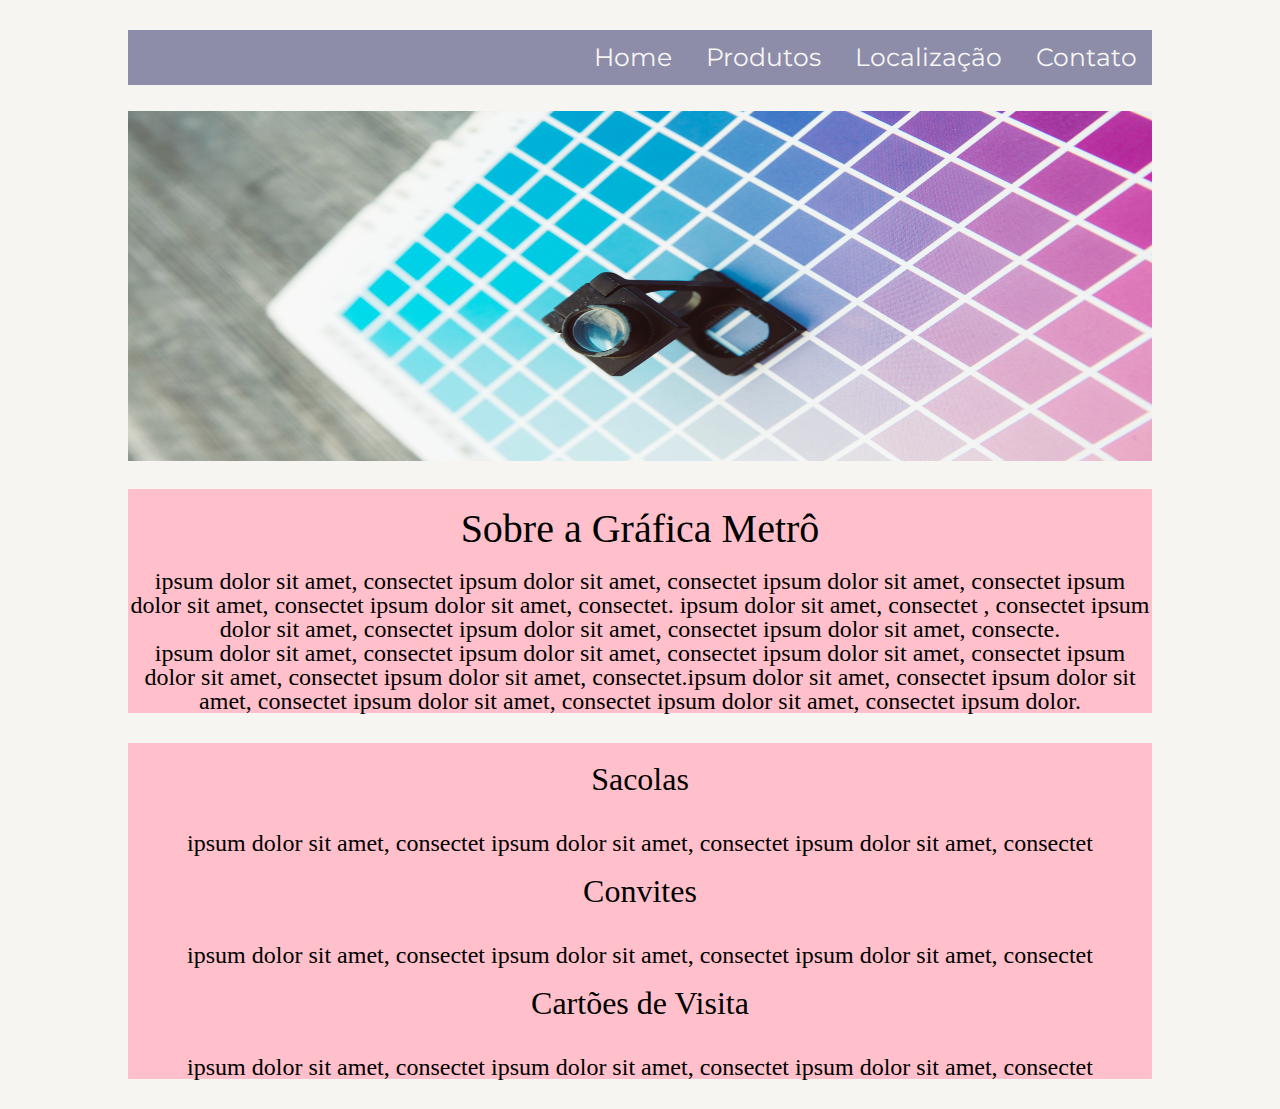
==== index.html @ ffae9090 "Html e css criado. Header e nav  estruturados" ====
<!DOCTYPE html>
<html lang="pt-Br">
<head>
   <meta charset="UTF-8">
   <meta http-equiv="X-UA-Compatible" content="IE=edge">
   <meta name="viewport" content="width=device-width, initial-scale=1.0">
   <link rel="stylesheet" href="css/reset.css">
   <link rel="stylesheet" href="css/style.css">
   <link rel="preconnect" href="https://fonts.googleapis.com">
<link rel="preconnect" href="https://fonts.gstatic.com" crossorigin>
<link href="https://fonts.googleapis.com/css2?family=Montserrat:ital,wght@0,300;0,400;0,700;1,300;1,400;1,700&family=Open+Sans:ital,wght@0,300;0,400;0,700;1,300;1,400;1,700&display=swap" rel="stylesheet">
   <title>Gráfica Metro</title>
</head>
<body>
   <header class="header-home">
      <div class="header">
         <nav>
            <ul class="nav">
               <li><a href="#">Home</a></li>
               <li><a href="#">Produtos</a></li>
               <li><a href="#">Localização</a></li>
               <li><a href="#">Contato</a></li>
            </ul>
         </nav>
      </div>
   </header>

   <main>
   <img src="img/header image.jpg" alt="Paleta de cores" class="banner">
   
   <section class="container">
      <h2 class="titulo-principal">Sobre a Gráfica Metrô</h2>

      <p class="text">ipsum dolor sit amet, consectet ipsum dolor sit amet, consectet ipsum dolor sit amet, consectet ipsum dolor sit amet, consectet ipsum dolor sit amet, consectet. ipsum dolor sit amet, consectet , consectet ipsum dolor sit amet, consectet ipsum dolor sit amet, consectet ipsum dolor sit amet, consecte.</p>

      <p>ipsum dolor sit amet, consectet ipsum dolor sit amet, consectet ipsum dolor sit amet, consectet ipsum dolor sit amet, consectet ipsum dolor sit amet, consectet.ipsum dolor sit amet, consectet ipsum dolor sit amet, consectet ipsum dolor sit amet, consectet ipsum dolor sit amet, consectet ipsum dolor.</p>
      
   </section>

   <section>
      <ul class="produtos">
         <li>
            <h2 class="titulo_produtos">Sacolas</h2>
            <img src="" alt="">
            <p class="descricao">ipsum dolor sit amet, consectet ipsum dolor sit amet, consectet ipsum dolor sit amet, consectet</p>
         </li>
         <li>
            <h2 class="titulo_produtos">Convites</h2>
            <img src="" alt="">
            <p class="descricao">ipsum dolor sit amet, consectet ipsum dolor sit amet, consectet ipsum dolor sit amet, consectet</p>
         </li>
         <li>
            <h2 class="titulo_produtos">Cartões de Visita</h2>
            <img src="" alt="">
            <p class="descricao">ipsum dolor sit amet, consectet ipsum dolor sit amet, consectet ipsum dolor sit amet, consectet</p>
         </li>
      </ul>
   </section>
   </main>
</body>
</html>
---- css/style.css ----
:root{
   --silver:#DFDFDE;
   --light-silver:#F7F5F2;
   --grey-silver:#8D8DAA;
   --pink: rgb(245, 109, 145);
   --montserrat:'Montserrat', sans-serif;
}

body{
   background-color:var(--light-silver);
}

section{
   width:80%;
   background-color: pink;
   margin: 0 auto;
   margin-bottom:30px;
}

.header nav{
   background:var(--grey-silver);
   width:80%;
   height:55px;
   margin:0 auto;
   margin-top:30px;
}

nav{
   display: flex;
   flex-wrap: nowrap;
   align-items: center;
   justify-content:end;
   flex-direction: row;
   align-content: space-between;
}

nav li{
   display:inline;
   margin: 0 15px 0 15px;

   
}

nav li a{
   text-decoration: none;
   font-family: var(--montserrat);
   color:var(--light-silver);
   font-size:25px
}

.banner{
   margin:2% 10% 2% 10%;
   height:350px;
   width: 80%;
}

.titulo-principal{
   text-align: center;
   padding: 20px;
   font-size: 2.5em;
}

p{
   text-align: center;
   font-size: 1.5em;
}

.titulo_produtos{
   text-align: center;
   padding: 20px;
   font-size: 2em;
}
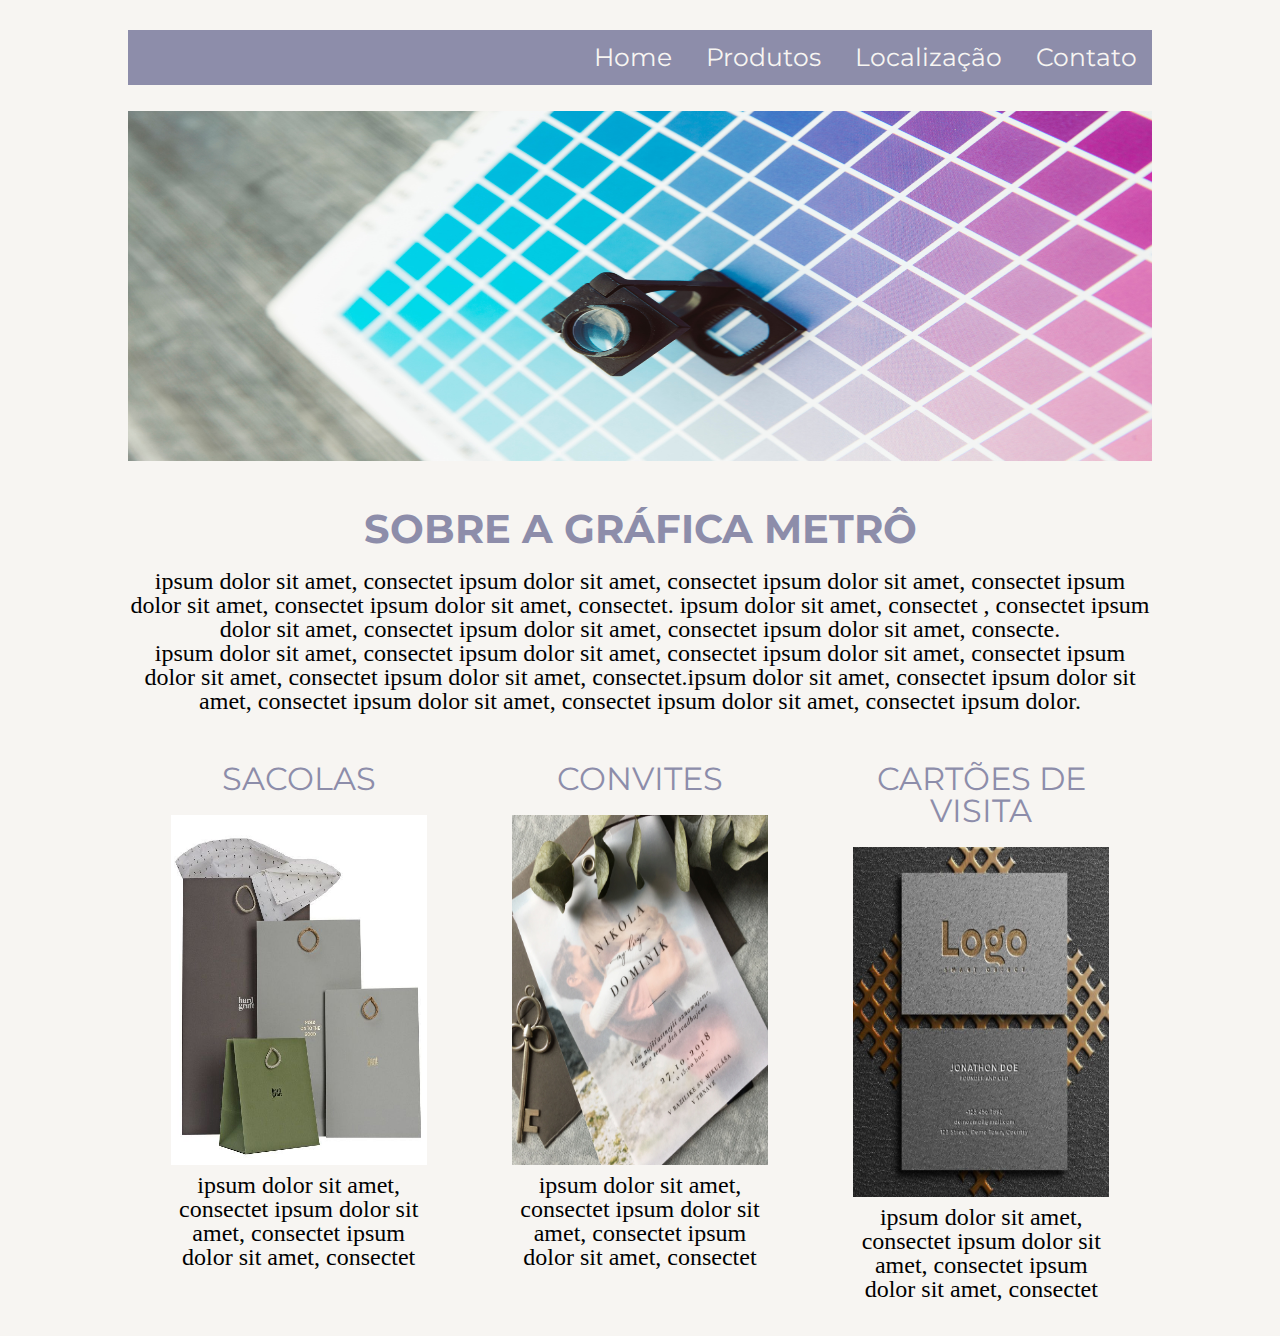
==== commit 1be4753c: "Criado caixas com produtos" ====
--- a/index.html
+++ b/index.html
@@ -41,17 +41,17 @@
       <ul class="produtos">
          <li>
             <h2 class="titulo_produtos">Sacolas</h2>
-            <img src="" alt="">
+            <img src="img/Hard Graft Retail Bags by Progress Packaging Ltd for Hard Graft.jpeg" alt="">
             <p class="descricao">ipsum dolor sit amet, consectet ipsum dolor sit amet, consectet ipsum dolor sit amet, consectet</p>
          </li>
          <li>
             <h2 class="titulo_produtos">Convites</h2>
-            <img src="" alt="">
+            <img src="img/_.jpeg" alt="">
             <p class="descricao">ipsum dolor sit amet, consectet ipsum dolor sit amet, consectet ipsum dolor sit amet, consectet</p>
          </li>
          <li>
             <h2 class="titulo_produtos">Cartões de Visita</h2>
-            <img src="" alt="">
+            <img src="img/Top View Luxury Business Card Mockup Product Mockup.jpeg" alt="">
             <p class="descricao">ipsum dolor sit amet, consectet ipsum dolor sit amet, consectet ipsum dolor sit amet, consectet</p>
          </li>
       </ul>
--- a/css/style.css
+++ b/css/style.css
@@ -12,7 +12,6 @@
 
 section{
    width:80%;
-   background-color: pink;
    margin: 0 auto;
    margin-bottom:30px;
 }
@@ -58,6 +57,12 @@
    text-align: center;
    padding: 20px;
    font-size: 2.5em;
+   font-family: var(--montserrat);
+   text-transform: uppercase;
+   color:var(--grey-silver);
+   font-weight: bold;
+
+
 }
 
 p{
@@ -69,5 +74,27 @@
    text-align: center;
    padding: 20px;
    font-size: 2em;
+   color:var(--grey-silver);
+   
+   font-family: var(--montserrat);
+   text-transform: uppercase;
 }
 
+.produtos{
+   display: flex;flex-direction: row;
+   margin: 0 auto;
+}
+
+.produtos p{
+   font-size: 1.5em;
+   margin: 5px;
+}
+ 
+.produtos li{
+   width: 25%;
+   margin: 0 auto;
+}
+.produtos  li img{
+  width: 100%;
+  height:350px;
+}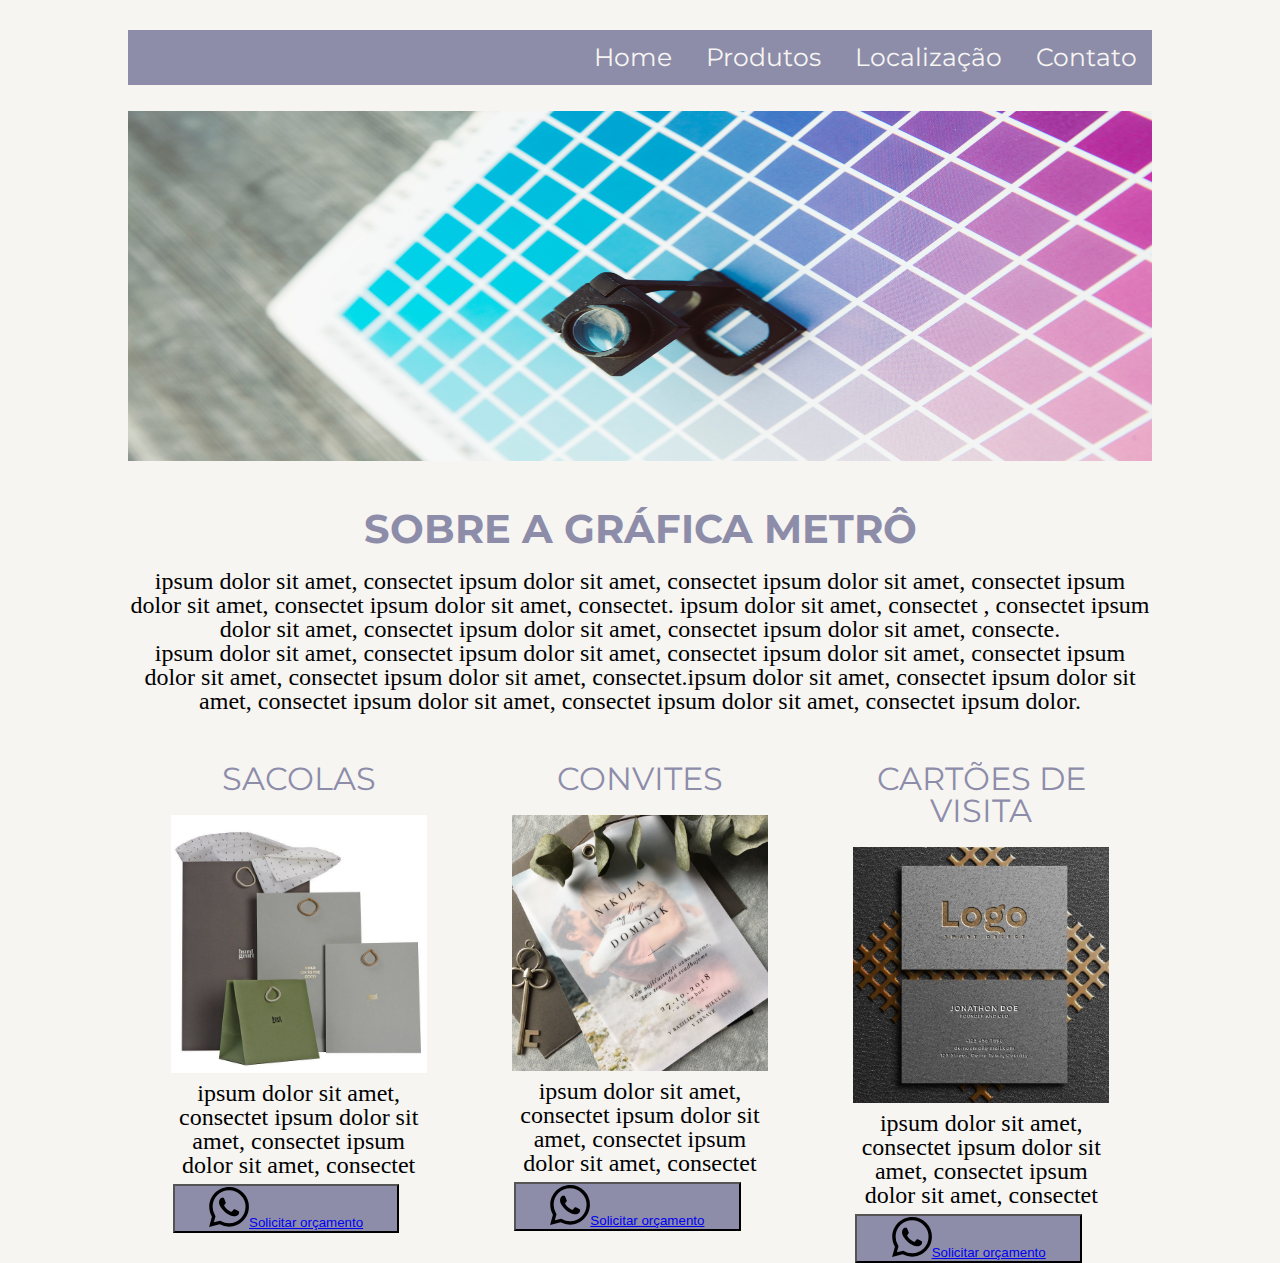
==== commit 41cce0a7: "Implementação de botão para solicitar orçamento. via WhatsApp" ====
--- a/index.html
+++ b/index.html
@@ -41,18 +41,27 @@
       <ul class="produtos">
          <li>
             <h2 class="titulo_produtos">Sacolas</h2>
-            <img src="img/Hard Graft Retail Bags by Progress Packaging Ltd for Hard Graft.jpeg" alt="">
+            <img src="img/Hard Graft Retail Bags by Progress Packaging Ltd for Hard Graft.jpeg" class="produtos-img"alt="">
             <p class="descricao">ipsum dolor sit amet, consectet ipsum dolor sit amet, consectet ipsum dolor sit amet, consectet</p>
+            <div class="btn">
+               <button type="text" class="btn-whats"><a href="#"><img src="img/whatsapp (1).svg" class="btn-whats img">Solicitar orçamento</a></button>
+         </div>
          </li>
          <li>
             <h2 class="titulo_produtos">Convites</h2>
-            <img src="img/_.jpeg" alt="">
+            <img src="img/_.jpeg" class="produtos-img" alt="">
             <p class="descricao">ipsum dolor sit amet, consectet ipsum dolor sit amet, consectet ipsum dolor sit amet, consectet</p>
+            <div class="btn">
+               <button type="text" class="btn-whats"><img src="img/whatsapp (1).svg" class="btn-whats img"><a href="#">Solicitar orçamento</a></button>
+         </div>
          </li>
          <li>
             <h2 class="titulo_produtos">Cartões de Visita</h2>
-            <img src="img/Top View Luxury Business Card Mockup Product Mockup.jpeg" alt="">
+            <img src="img/Top View Luxury Business Card Mockup Product Mockup.jpeg"class="produtos-img" alt="">
             <p class="descricao">ipsum dolor sit amet, consectet ipsum dolor sit amet, consectet ipsum dolor sit amet, consectet</p>
+            <div class="btn">
+               <button type="text" class="btn-whats"><img src="img/whatsapp (1).svg" class="btn-whats img"><a href="#">Solicitar orçamento</a></button>
+         </div>
          </li>
       </ul>
    </section>
--- a/css/style.css
+++ b/css/style.css
@@ -8,6 +8,7 @@
 
 body{
    background-color:var(--light-silver);
+   box-sizing: border-box;
 }
 
 section{
@@ -36,8 +37,6 @@
 nav li{
    display:inline;
    margin: 0 15px 0 15px;
-
-   
 }
 
 nav li a{
@@ -61,8 +60,6 @@
    text-transform: uppercase;
    color:var(--grey-silver);
    font-weight: bold;
-
-
 }
 
 p{
@@ -89,12 +86,27 @@
    font-size: 1.5em;
    margin: 5px;
 }
- 
+
 .produtos li{
    width: 25%;
    margin: 0 auto;
 }
-.produtos  li img{
-  width: 100%;
-  height:350px;
-}+.produtos-img{
+   width: 100%;
+}
+
+.btn{
+   padding:2px;
+   height:10px;
+}
+.btn button {
+   width: 90%;
+   background-color:var(--grey-silver)
+}
+
+.btn-whats .img{
+   width: 40px;
+   justify-content:space-content;
+   
+}
+
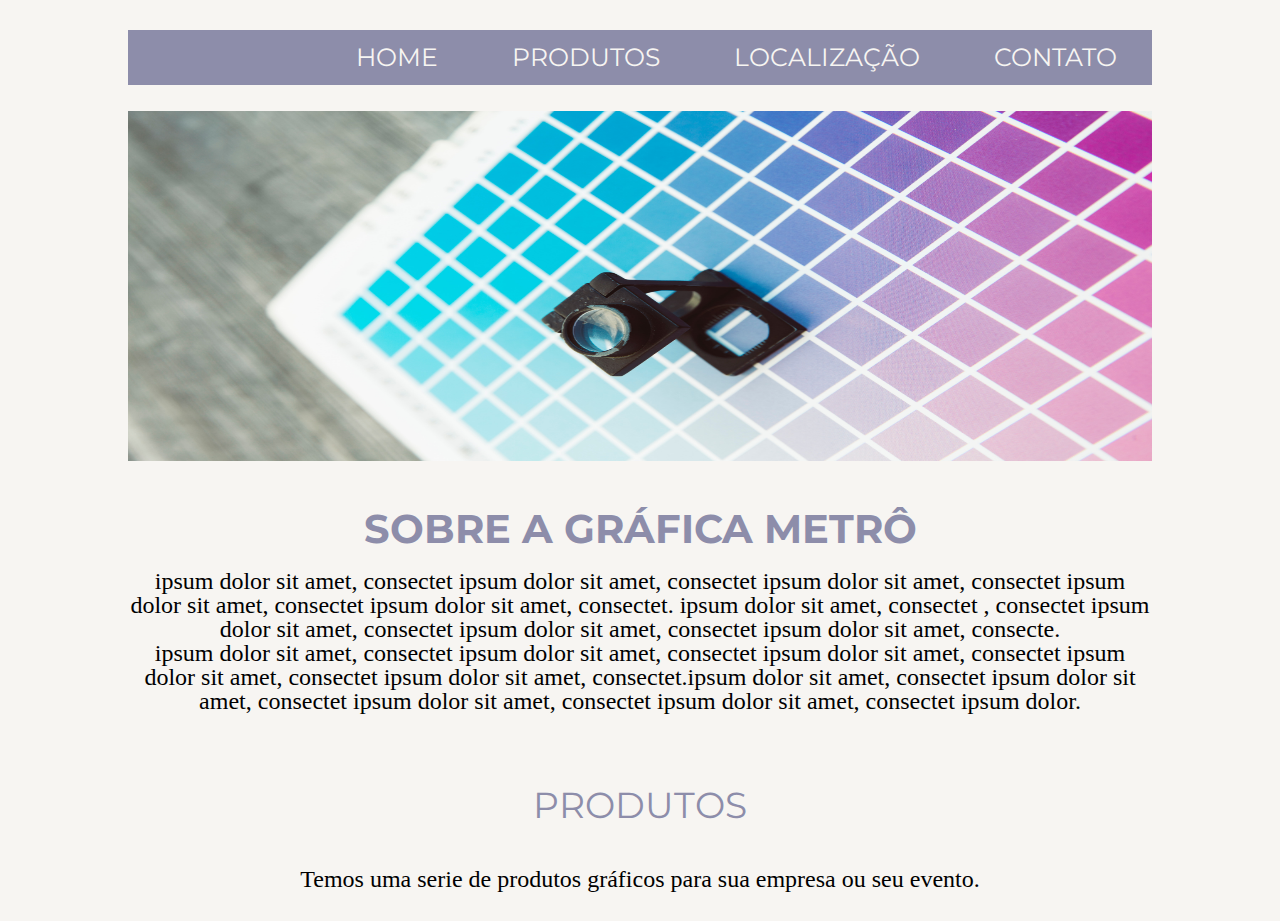
==== commit 36cc9c04: "Pagina de produtos adicionada" ====
--- a/index.html
+++ b/index.html
@@ -11,7 +11,7 @@
 <link href="https://fonts.googleapis.com/css2?family=Montserrat:ital,wght@0,300;0,400;0,700;1,300;1,400;1,700&family=Open+Sans:ital,wght@0,300;0,400;0,700;1,300;1,400;1,700&display=swap" rel="stylesheet">
    <title>Gráfica Metro</title>
 </head>
-<body>
+   <body>
    <header class="header-home">
       <div class="header">
          <nav>
@@ -26,45 +26,25 @@
    </header>
 
    <main>
-   <img src="img/header image.jpg" alt="Paleta de cores" class="banner">
+      <img src="img/header image.jpg" alt="Paleta de cores" class="banner">
    
-   <section class="container">
-      <h2 class="titulo-principal">Sobre a Gráfica Metrô</h2>
+      <section class="container">
+         <h2 class="titulo-principal">Sobre a Gráfica Metrô</h2>
 
-      <p class="text">ipsum dolor sit amet, consectet ipsum dolor sit amet, consectet ipsum dolor sit amet, consectet ipsum dolor sit amet, consectet ipsum dolor sit amet, consectet. ipsum dolor sit amet, consectet , consectet ipsum dolor sit amet, consectet ipsum dolor sit amet, consectet ipsum dolor sit amet, consecte.</p>
+         <p class="text">ipsum dolor sit amet, consectet ipsum dolor sit amet, consectet ipsum dolor sit amet, consectet ipsum dolor sit amet, consectet ipsum dolor sit amet, consectet. ipsum dolor sit amet, consectet , consectet ipsum dolor sit amet, consectet ipsum dolor sit amet, consectet ipsum dolor sit amet, consecte.</p>
 
-      <p>ipsum dolor sit amet, consectet ipsum dolor sit amet, consectet ipsum dolor sit amet, consectet ipsum dolor sit amet, consectet ipsum dolor sit amet, consectet.ipsum dolor sit amet, consectet ipsum dolor sit amet, consectet ipsum dolor sit amet, consectet ipsum dolor sit amet, consectet ipsum dolor.</p>
+         <p>ipsum dolor sit amet, consectet ipsum dolor sit amet, consectet ipsum dolor sit amet, consectet ipsum dolor sit amet, consectet ipsum dolor sit amet, consectet.ipsum   dolor sit amet, consectet ipsum dolor sit amet, consectet ipsum dolor sit amet, consectet ipsum dolor sit amet, consectet ipsum dolor.</p>
       
-   </section>
+      </section>
 
-   <section>
-      <ul class="produtos">
-         <li>
-            <h2 class="titulo_produtos">Sacolas</h2>
-            <img src="img/Hard Graft Retail Bags by Progress Packaging Ltd for Hard Graft.jpeg" class="produtos-img"alt="">
-            <p class="descricao">ipsum dolor sit amet, consectet ipsum dolor sit amet, consectet ipsum dolor sit amet, consectet</p>
-            <div class="btn">
-               <button type="text" class="btn-whats"><a href="#"><img src="img/whatsapp (1).svg" class="btn-whats img">Solicitar orçamento</a></button>
-         </div>
-         </li>
-         <li>
-            <h2 class="titulo_produtos">Convites</h2>
-            <img src="img/_.jpeg" class="produtos-img" alt="">
-            <p class="descricao">ipsum dolor sit amet, consectet ipsum dolor sit amet, consectet ipsum dolor sit amet, consectet</p>
-            <div class="btn">
-               <button type="text" class="btn-whats"><img src="img/whatsapp (1).svg" class="btn-whats img"><a href="#">Solicitar orçamento</a></button>
-         </div>
-         </li>
-         <li>
-            <h2 class="titulo_produtos">Cartões de Visita</h2>
-            <img src="img/Top View Luxury Business Card Mockup Product Mockup.jpeg"class="produtos-img" alt="">
-            <p class="descricao">ipsum dolor sit amet, consectet ipsum dolor sit amet, consectet ipsum dolor sit amet, consectet</p>
-            <div class="btn">
-               <button type="text" class="btn-whats"><img src="img/whatsapp (1).svg" class="btn-whats img"><a href="#">Solicitar orçamento</a></button>
-         </div>
-         </li>
-      </ul>
-   </section>
+      <section>
+         <a href="produtos.html">
+            <h3 class="titulo_produtos">Produtos</h3>
+         </a>
+
+         <p>Temos uma serie de produtos gráficos para sua empresa ou seu evento.</p>
+
+      </section>
    </main>
 </body>
 </html>--- a/css/style.css
+++ b/css/style.css
@@ -67,12 +67,12 @@
    font-size: 1.5em;
 }
 
-.titulo_produtos{
+.titulo_produtos, a{
    text-align: center;
    padding: 20px;
-   font-size: 2em;
+   font-size: 1.5em;
    color:var(--grey-silver);
-   
+   text-decoration: none;
    font-family: var(--montserrat);
    text-transform: uppercase;
 }
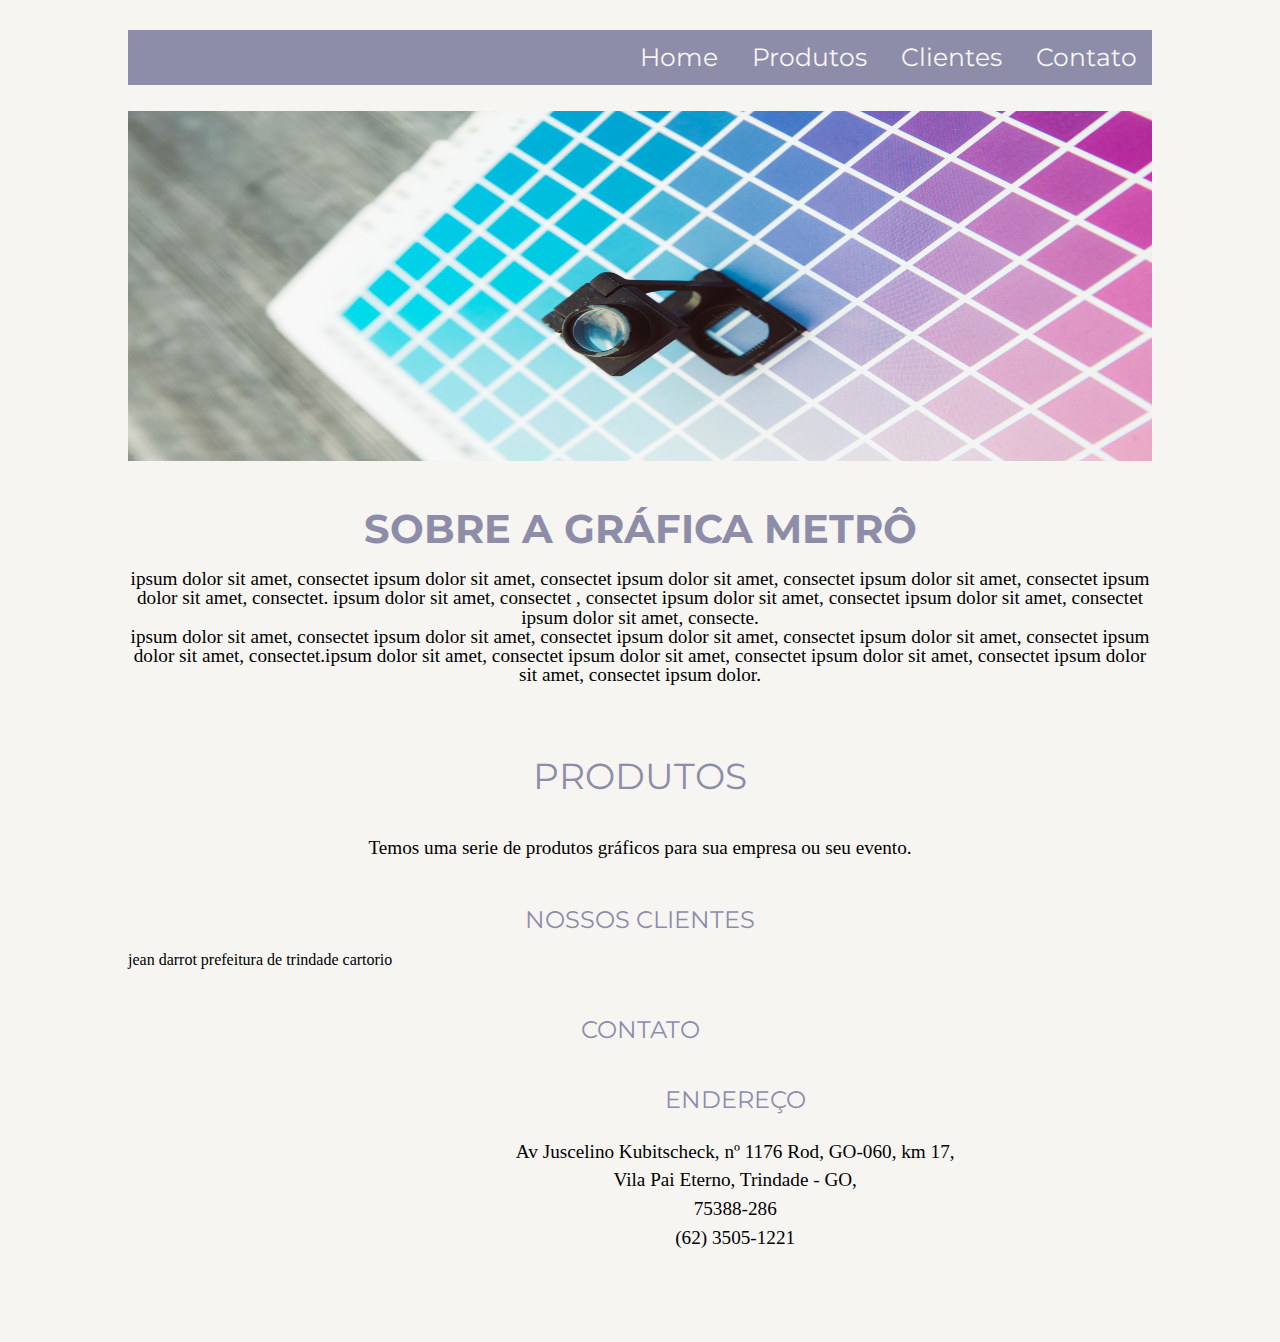
==== commit e1a0ed7f: "Campo contato com localização adicionado" ====
--- a/index.html
+++ b/index.html
@@ -11,15 +11,16 @@
 <link href="https://fonts.googleapis.com/css2?family=Montserrat:ital,wght@0,300;0,400;0,700;1,300;1,400;1,700&family=Open+Sans:ital,wght@0,300;0,400;0,700;1,300;1,400;1,700&display=swap" rel="stylesheet">
    <title>Gráfica Metro</title>
 </head>
+
    <body>
    <header class="header-home">
       <div class="header">
          <nav>
             <ul class="nav">
                <li><a href="#">Home</a></li>
-               <li><a href="#">Produtos</a></li>
-               <li><a href="#">Localização</a></li>
-               <li><a href="#">Contato</a></li>
+               <li><a href="produtos.html">Produtos</a></li>
+               <li><a href="#cliente">Clientes</a></li>
+               <li><a href="#contato">Contato</a></li>
             </ul>
          </nav>
       </div>
@@ -37,13 +38,35 @@
       
       </section>
 
-      <section>
-         <a href="produtos.html">
-            <h3 class="titulo_produtos">Produtos</h3>
+      <section id="produtos">
+         <a class="titulo_produtos" href="produtos.html">
+            <h3 >Produtos</h3>
          </a>
 
+         <img src="" alt="">
          <p>Temos uma serie de produtos gráficos para sua empresa ou seu evento.</p>
 
+      </section>
+
+      <section class="clientes" id="clientes">
+         <h4>Nossos clientes</h4>
+         jean darrot
+         prefeitura de trindade 
+         cartorio
+      </section>
+      <section id="contato">
+         <h4>Contato</h4>
+         <div class="contato">
+         <iframe src="https://www.google.com/maps/embed?pb=!1m18!1m12!1m3!1d15290.489564103236!2d-49.49710973022461!3d-16.64570999999999!2m3!1f0!2f0!3f0!3m2!1i1024!2i768!4f13.1!3m3!1m2!1s0x0%3A0x89d858aae23f16c4!2zR3LDoWZpY2EgTWV0csO0!5e0!3m2!1spt-BR!2sbr!4v1663080508931!5m2!1spt-BR!2sbr" width="300" height="250" style="border:0;" allowfullscreen="" loading="lazy" referrerpolicy="no-referrer-when-downgrade"></iframe>
+         <div class="endereco">
+         <h6>Endereço</h6>
+         <p>Av Juscelino Kubitscheck, nº 1176 Rod, GO-060, km 17, 
+            <br>Vila Pai Eterno, Trindade - GO, 
+            <br>75388-286
+            <br> <a  id="telefone" href="tel:+556235051221">(62) 3505-1221</a>
+         </p>
+         </div>
+      </div>
       </section>
    </main>
 </body>
--- a/css/style.css
+++ b/css/style.css
@@ -9,6 +9,7 @@
 body{
    background-color:var(--light-silver);
    box-sizing: border-box;
+   
 }
 
 section{
@@ -64,10 +65,10 @@
 
 p{
    text-align: center;
-   font-size: 1.5em;
+   font-size: 1.2em;
 }
 
-.titulo_produtos, a{
+.titulo_produtos, h4,h3, h5,h6{
    text-align: center;
    padding: 20px;
    font-size: 1.5em;
@@ -110,3 +111,20 @@
    
 }
 
+/********/
+
+.contato{
+   display:flex;
+   margin-bottom:1rem;
+}
+
+.endereco{
+   text-align:center;
+   width: 60%;
+   line-height:1.5;
+}
+
+a {
+   text-decoration: none;
+   color:#000000;
+}
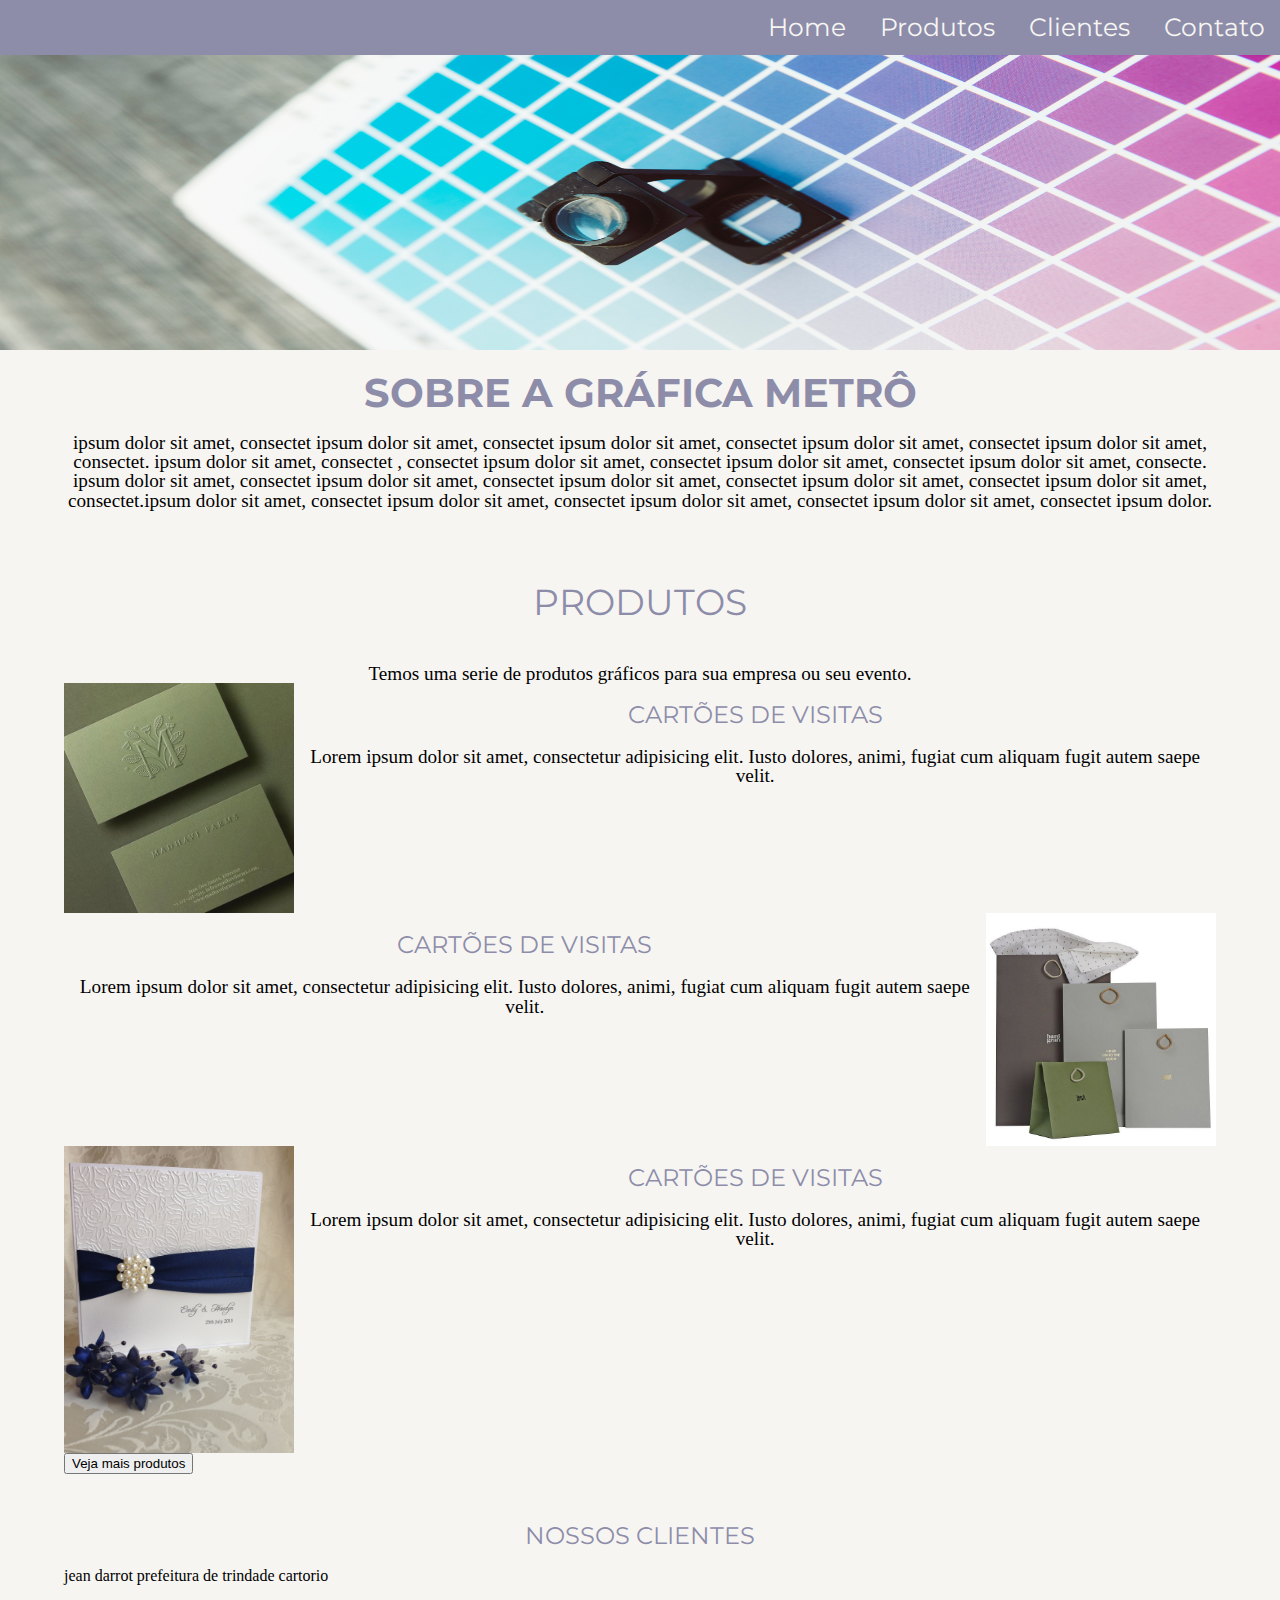
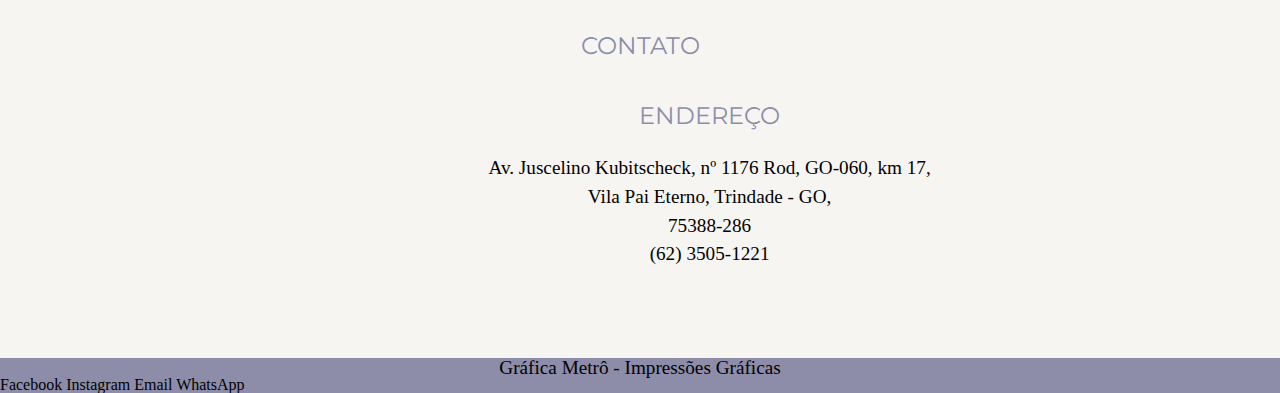
==== commit 5d26632d: "fotos de produtos aicionadas" ====
--- a/index.html
+++ b/index.html
@@ -12,30 +12,34 @@
    <title>Gráfica Metro</title>
 </head>
 
+<header class="header-home">
+   <div class="header">
+      <nav>
+         <ul class="nav">
+            <li><a href="#">Home</a></li>
+            <li><a href="produtos.html">Produtos</a></li>
+            <li><a href="#cliente">Clientes</a></li>
+            <li><a href="#contato">Contato</a></li>
+         </ul>
+      </nav>
+   </div>
+</header>
    <body>
-   <header class="header-home">
-      <div class="header">
-         <nav>
-            <ul class="nav">
-               <li><a href="#">Home</a></li>
-               <li><a href="produtos.html">Produtos</a></li>
-               <li><a href="#cliente">Clientes</a></li>
-               <li><a href="#contato">Contato</a></li>
-            </ul>
-         </nav>
-      </div>
-   </header>
+   
 
    <main>
-      <img src="img/header image.jpg" alt="Paleta de cores" class="banner">
+      
+         <img src="img/header image.jpg" alt="Paleta de cores" class="banner">
+     
    
       <section class="container">
          <h2 class="titulo-principal">Sobre a Gráfica Metrô</h2>
 
+         <div>
          <p class="text">ipsum dolor sit amet, consectet ipsum dolor sit amet, consectet ipsum dolor sit amet, consectet ipsum dolor sit amet, consectet ipsum dolor sit amet, consectet. ipsum dolor sit amet, consectet , consectet ipsum dolor sit amet, consectet ipsum dolor sit amet, consectet ipsum dolor sit amet, consecte.</p>
 
          <p>ipsum dolor sit amet, consectet ipsum dolor sit amet, consectet ipsum dolor sit amet, consectet ipsum dolor sit amet, consectet ipsum dolor sit amet, consectet.ipsum   dolor sit amet, consectet ipsum dolor sit amet, consectet ipsum dolor sit amet, consectet ipsum dolor sit amet, consectet ipsum dolor.</p>
-      
+         </div>
       </section>
 
       <section id="produtos">
@@ -43,9 +47,36 @@
             <h3 >Produtos</h3>
          </a>
 
-         <img src="" alt="">
+         
          <p>Temos uma serie de produtos gráficos para sua empresa ou seu evento.</p>
 
+         <div class="produtos-img">
+            <img class="foto-produto" src="img/Premium Business Card Design.jpeg" alt="">
+            <div class="texto-produto">
+               <h6>Cartões de visitas</h6>
+               <p>Lorem ipsum dolor sit amet, consectetur adipisicing elit. Iusto dolores, animi, fugiat cum aliquam fugit autem saepe velit.</p>
+            </div>
+         </div>
+
+         <div class="produtos-img">
+            
+            <div class="texto-produto">
+               <h6>Cartões de visitas</h6>
+               <p>Lorem ipsum dolor sit amet, consectetur adipisicing elit. Iusto dolores, animi, fugiat cum aliquam fugit autem saepe velit.</p>
+            </div>
+            <img class="foto-produto" src="img/Hard Graft Retail Bags by Progress Packaging Ltd for Hard Graft.jpeg" alt="">
+            
+         </div>
+
+         <div class="produtos-img">
+            <img class="foto-produto" src="img/50 aniversario.jpeg" alt="">
+            <div class="texto-produto">
+               <h6>Cartões de visitas</h6>
+               <p>Lorem ipsum dolor sit amet, consectetur adipisicing elit. Iusto dolores, animi, fugiat cum aliquam fugit autem saepe velit.</p>
+            </div>
+         </div>
+         
+         <button>Veja mais produtos</button>
       </section>
 
       <section class="clientes" id="clientes">
@@ -60,7 +91,7 @@
          <iframe src="https://www.google.com/maps/embed?pb=!1m18!1m12!1m3!1d15290.489564103236!2d-49.49710973022461!3d-16.64570999999999!2m3!1f0!2f0!3f0!3m2!1i1024!2i768!4f13.1!3m3!1m2!1s0x0%3A0x89d858aae23f16c4!2zR3LDoWZpY2EgTWV0csO0!5e0!3m2!1spt-BR!2sbr!4v1663080508931!5m2!1spt-BR!2sbr" width="300" height="250" style="border:0;" allowfullscreen="" loading="lazy" referrerpolicy="no-referrer-when-downgrade"></iframe>
          <div class="endereco">
          <h6>Endereço</h6>
-         <p>Av Juscelino Kubitscheck, nº 1176 Rod, GO-060, km 17, 
+         <p>Av. Juscelino Kubitscheck, nº 1176 Rod, GO-060, km 17, 
             <br>Vila Pai Eterno, Trindade - GO, 
             <br>75388-286
             <br> <a  id="telefone" href="tel:+556235051221">(62) 3505-1221</a>
@@ -69,5 +100,14 @@
       </div>
       </section>
    </main>
+
+   <footer>
+      <p>Gráfica Metrô - Impressões Gráficas</p>
+      <a>Facebook</a>
+      <a>Instagram</a>
+      <a>Email</a>
+      <a>WhatsApp</a>
+   </footer>
+
 </body>
 </html>--- a/css/style.css
+++ b/css/style.css
@@ -13,31 +13,36 @@
 }
 
 section{
-   width:80%;
+   width:90%;
    margin: 0 auto;
    margin-bottom:30px;
 }
 
 .header nav{
    background:var(--grey-silver);
-   width:80%;
+   width:100%;
    height:55px;
    margin:0 auto;
-   margin-top:30px;
+
+   
 }
 
 nav{
+  
    display: flex;
    flex-wrap: nowrap;
    align-items: center;
    justify-content:end;
    flex-direction: row;
    align-content: space-between;
+   position:fixed;
 }
 
 nav li{
+   
    display:inline;
    margin: 0 15px 0 15px;
+   
 }
 
 nav li a{
@@ -48,10 +53,18 @@
 }
 
 .banner{
-   margin:2% 10% 2% 10%;
+   margin:0 auto;
    height:350px;
-   width: 80%;
+   width: 100%;
+   
 }
+
+.container{
+ display: flex;
+flex-direction: column;
+}
+
+
 
 .titulo-principal{
    text-align: center;
@@ -110,7 +123,15 @@
    justify-content:space-content;
    
 }
+/*******/
+.produtos-img{
+   display:flex;
+}
 
+.foto-produto {
+   width: 20%;
+   height: 30%;
+}
 /********/
 
 .contato{
@@ -128,3 +149,8 @@
    text-decoration: none;
    color:#000000;
 }
+
+footer{
+   background-color: var(--grey-silver);
+
+}